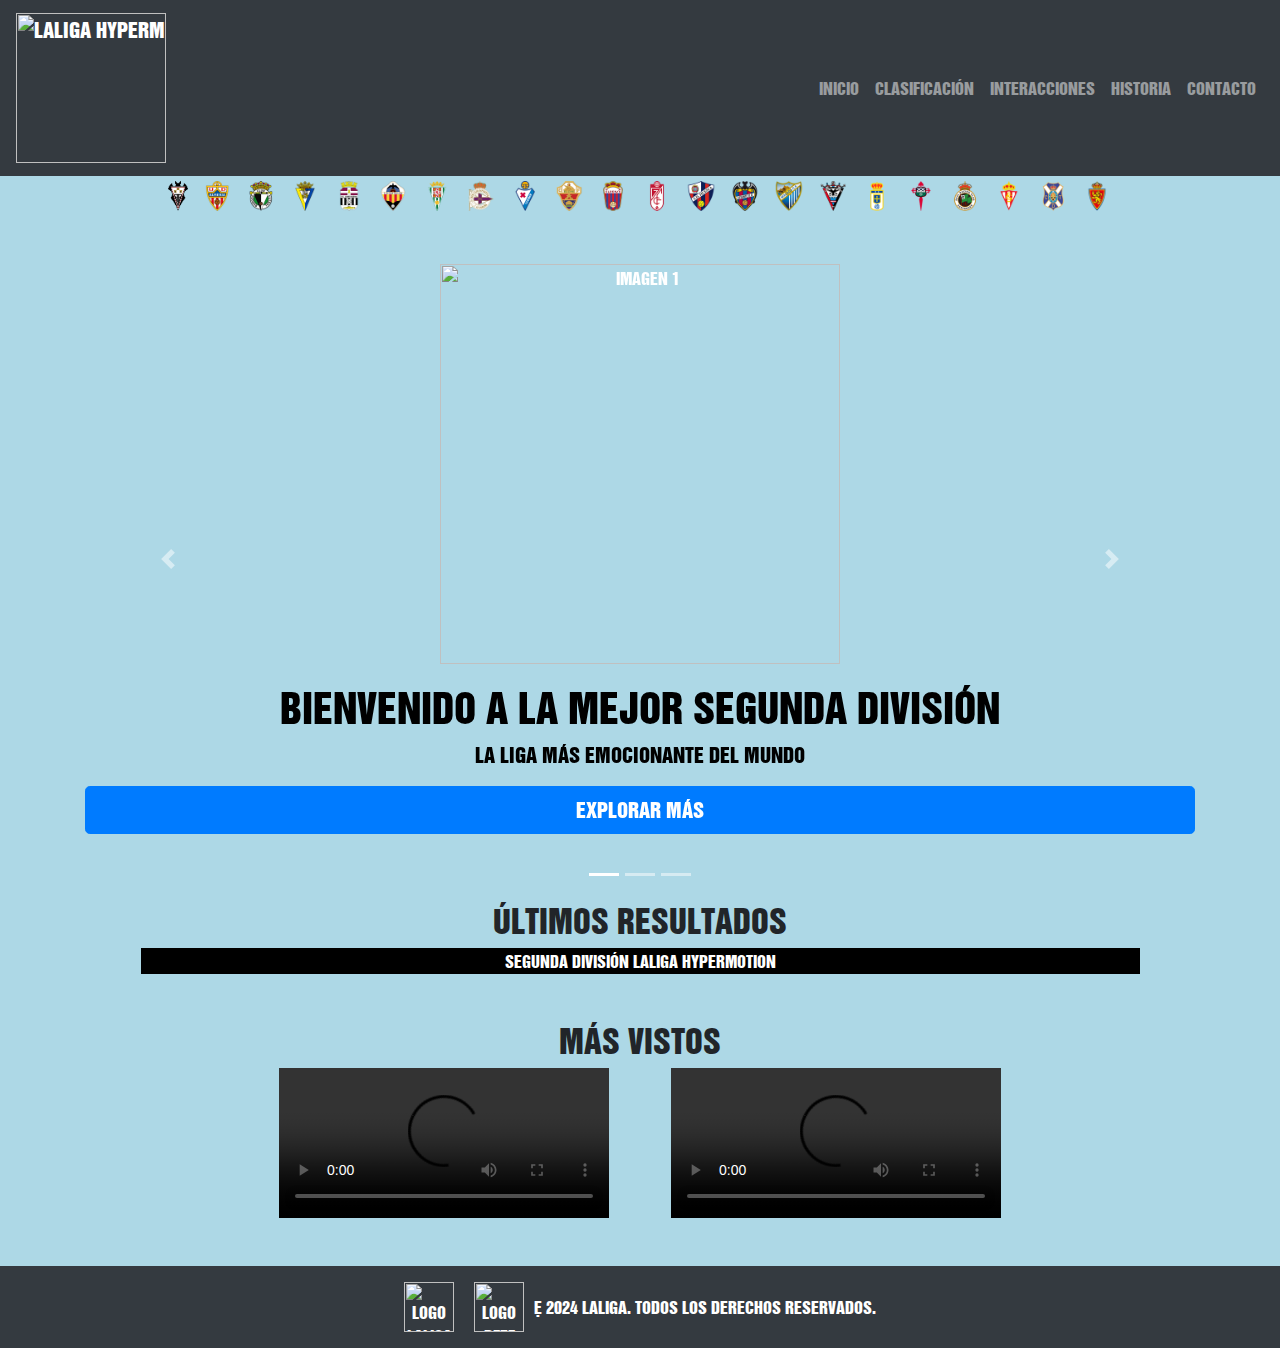
==== index.html @ 4e5f80a6 "First commit" ====
<html lang="es">
<head>
    <meta charset="UTF-8">
    <meta name="viewport" content="width=device-width, initial-scale=1.0">
    <title>LALIGA HYPERMOTION</title>
    <meta name="author" content="JESÚS PÉREZ">
    <title>LaLiga Hypermotion</title>
    <meta name="author" content="Jesús Pérez">
    <link rel="stylesheet" href="https://stackpath.bootstrapcdn.com/bootstrap/4.5.2/css/bootstrap.min.css">
    <link rel="stylesheet" href="styles.css">
    <style>
        @font-face {
            font-family: 'Quantum';
            src: url('font/QUANTU1H.TTF');
        }
        body {
            background-color: #ADD8E6; /* Azul celeste claro */
        }
        body, h1, h2, p, a, nav, footer {
            font-family: 'Quantum', sans-serif; /* Cambia el tipo de letra a Decalotype ExtraBold */
            text-transform: uppercase;
        }
    </style>
</head>
<body>
    
    <header>
        <nav class="navbar navbar-expand-lg navbar-dark bg-dark">
            <a class="navbar-brand" href="index.html"><img src="https://upload.wikimedia.org/wikipedia/commons/5/5d/LaLiga_Hypermotion_2023_Horizontal_Logo.svg" width="150" alt="LaLiga Hypermotion"></a>
            <button class="navbar-toggler" type="button" data-toggle="collapse" data-target="#navbarNav" aria-controls="navbarNav" aria-expanded="false" aria-label="Toggle navigation">
                <span class="navbar-toggler-icon"></span>
            </button>
            <div class="collapse navbar-collapse" id="navbarNav">
                <ul class="navbar-nav ml-auto">
                    <li class="nav-item"><a class="nav-link" href="index.html">INICIO</a></li>
                    <li class="nav-item"><a class="nav-link" href="clasificacion.html">CLASIFICACIÓN</a></li>
                    <li class="nav-item"><a class="nav-link" href="interacciones.html">INTERACCIONES</a></li>
                    <li class="nav-item"><a class="nav-link" href="historia.html">HISTORIA</a></li>
                    <li class="nav-item"><a class="nav-link" href="contacto.html">CONTACTO</a></li>
                </ul>
            </div>
        </nav>
    </header>
        
    <main>
        <div class="container text-center" style="align-items: center; justify-content: center;">
            <div class="row">
                <div class="col">
                    <a href="https://www.albacetebalompie.es/" target="_blank"><img src="img/Albacete Balompié.png" width="20" height="30" alt="ALBACETE" style="margin: 5px; transition: all 0.1s ease-in-out;" onmouseover="this.style.transform='scale(1.5)'" onmouseout="this.style.transform='scale(1)'"></a>
                    <a href="https://www.udalmeriasad.com/" target="_blank"><img src="img/Unión Deportiva Almería SAD.png" width="30" height="30" alt="ALMERÍA" style="margin: 5px; transition: all 0.1s ease-in-out;" onmouseover="this.style.transform='scale(1.5)'" onmouseout="this.style.transform='scale(1)'"></a>
                    <a href="https://www.burgoscf.es/" target="_blank"><img src="img/Burgos Club de Fútbol.png" width="30" height="30" alt="BURGOS" style="margin: 5px; transition: all 0.1s ease-in-out;" onmouseover="this.style.transform='scale(1.5)'" onmouseout="this.style.transform='scale(1)'"></a>
                    <a href="https://www.cadizcf.com/" target="_blank"><img src="img/Cádiz Club de Fútbol SAD.png" width="30" height="30" alt="CÁDIZ" style="margin: 5px; transition: all 0.1s ease-in-out;" onmouseover="this.style.transform='scale(1.5)'" onmouseout="this.style.transform='scale(1)'"></a>
                    <a href="" target="_blank"><img src="img/Fútbol Club Cartagena.png" width="30" height="30" alt="CARTAGENA" style="margin: 5px; transition: all 0.1s ease-in-out;" onmouseover="this.style.transform='scale(1.5)'" onmouseout="this.style.transform='scale(1)'"></a>
                    <a href="https://www.cdcastellon.com/" target="_blank"><img src="img/Castellón.png" width="30" height="30" alt="CASTELLÓN" style="margin: 5px; transition: all 0.1s ease-in-out;" onmouseover="this.style.transform='scale(1.5)'" onmouseout="this.style.transform='scale(1)'"></a>
                    <a href="https://cordobacf.com/" target="_blank"><img src="img/Córdoba.png" width="30" height="30" alt="CÓRDOBA" style="margin: 5px; transition: all 0.1s ease-in-out;" onmouseover="this.style.transform='scale(1.5)'" onmouseout="this.style.transform='scale(1)'"></a>
                    <a href="https://www.rcdeportivo.es/" target="_blank"><img src="img/Deportivo de La Coruña.png" width="30" height="30" alt="DEPORTIVO LA CORUÑA" style="margin: 5px; transition: all 0.1s ease-in-out;" onmouseover="this.style.transform='scale(1.5)'" onmouseout="this.style.transform='scale(1)'"></a>
                    <a href="https://www.sdeibar.com/" target="_blank"><img src="img/Sociedad Deportiva Eibar SAD.png" width="30" height="30" alt="EIBAR" style="margin: 5px; transition: all 0.1s ease-in-out;" onmouseover="this.style.transform='scale(1.5)'" onmouseout="this.style.transform='scale(1)'"></a>
                    <a href="https://www.elchecf.es/" target="_blank"><img src="img/Elche Club de Fútbol SAD.png" width="30" height="30" alt="ELCHE" style="margin: 5px; transition: all 0.1s ease-in-out;" onmouseover="this.style.transform='scale(1.5)'" onmouseout="this.style.transform='scale(1)'"></a>
                    <a href="https://www.cdeldense.es/" target="_blank"><img src="img/Club Deportivo Eldense.png" width="30" height="30" alt="ELDENSE" style="margin: 5px; transition: all 0.1s ease-in-out;" onmouseover="this.style.transform='scale(1.5)'" onmouseout="this.style.transform='scale(1)'"></a>
                    <a href="https://www.granadacf.es/" target="_blank"><img src="img\Granada.png" width="30" height="30" alt="GRANADA" style="margin: 5px; transition: all 0.1s ease-in-out;" onmouseover="this.style.transform='scale(1.5)'" onmouseout="this.style.transform='scale(1)'"></a>
                    <a href="https://www.sdhuesca.es/" target="_blank"><img src="img/Sociedad Deportiva Huesca SAD.png" width="30" height="30" alt="HUESCA" style="margin: 5px; transition: all 0.1s ease-in-out;" onmouseover="this.style.transform='scale(1.5)'" onmouseout="this.style.transform='scale(1)'"></a>
                    <a href="https://www.levanteud.com/es" target="_blank"><img src="img/Levante Unión Deportiva SAD.png" width="30" height="30" alt="LEVANTE" style="margin: 5px; transition: all 0.1s ease-in-out;" onmouseover="this.style.transform='scale(1.5)'" onmouseout="this.style.transform='scale(1)'"></a>
                    <a href="https://www.malagacf.com/" target="_blank"><img src="img\Malaga.png" width="30" height="30" alt="MÁLAGA" style="margin: 5px; transition: all 0.1s ease-in-out;" onmouseover="this.style.transform='scale(1.5)'" onmouseout="this.style.transform='scale(1)'"></a>
                    <a href="https://www.cdmirandes.com/" target="_blank"><img src="img/Club Deportivo Mirandés SAD.png" width="30" height="30" alt="MIRANDÉS" style="margin: 5px; transition: all 0.1s ease-in-out;" onmouseover="this.style.transform='scale(1.5)'" onmouseout="this.style.transform='scale(1)'"></a>
                    <a href="https://www.realoviedo.es/" target="_blank"><img src="img/Real Oviedo SAD.png" width="30" height="30" alt="REAL OVIEDO" style="margin: 5px; transition: all 0.1s ease-in-out;" onmouseover="this.style.transform='scale(1.5)'" onmouseout="this.style.transform='scale(1)'"></a>
                    <a href="https://www.racingclubferrol.net/" target="_blank"><img src="img/Racing Club de Ferrol.png" width="30" height="30" alt="FERROL" style="margin: 5px; transition: all 0.1s ease-in-out;" onmouseover="this.style.transform='scale(1.5)'" onmouseout="this.style.transform='scale(1)'"></a>
                    <a href="https://www.realracingclub.es/" target="_blank"><img src="img/Real Racing Club de Santander.png" width="30" height="30" alt="RACING SANTANDER" style="margin: 5px; transition: all 0.1s ease-in-out;" onmouseover="this.style.transform='scale(1.5)'" onmouseout="this.style.transform='scale(1)'"></a>
                    <a href="https://www.realsporting.com/" target="_blank"><img src="img/Real Sporting de Gijón SAD.png" width="30" height="30" alt="SPORTING GIJÓN" style="margin: 5px; transition: all 0.1s ease-in-out;" onmouseover="this.style.transform='scale(1.5)'" onmouseout="this.style.transform='scale(1)'"></a>
                    <a href="https://www.clubdeportivotenerife.es/" target="_blank"><img src="img/Club Deportivo Tenerife SAD.png" width="30" height="30" alt="TENERIFE" style="margin: 5px; transition: all 0.1s ease-in-out;" onmouseover="this.style.transform='scale(1.5)'" onmouseout="this.style.transform='scale(1)'"></a>
                    <a href="https://www.realzaragoza.com/" target="_blank"><img src="img\Zaragoza.png" width="30" height="30" alt="TENERIFE" style="margin: 5px; transition: all 0.1s ease-in-out;" onmouseover="this.style.transform='scale(1.5)'" onmouseout="this.style.transform='scale(1)'"></a>
                
            </div>
        </div>
        <section id="heroCarousel" class="hero bg-transparent text-white text-center py-5 carousel slide" data-ride="carousel">
            <!-- Indicadores del carrusel -->
            <ol class="carousel-indicators">
                <li data-target="#heroCarousel" data-slide-to="0" class="active"></li>
                <li data-target="#heroCarousel" data-slide-to="1"></li>
                <li data-target="#heroCarousel" data-slide-to="2"></li>
            </ol>

            <!-- Contenedor de imágenes del carrusel -->
            <div class="carousel-inner text-center">
                <div class="carousel-item active">
                    <img src="https://estaticos-cdn.prensaiberica.es/clip/c466f0a5-0488-4df0-a020-026f562acb87_16-9-discover-aspect-ratio_default_0.jpg" class="d-block mx-auto" style="height: 400px; width: auto; background-color: transparent;" alt="Imagen 1">
                </div>
                <div class="carousel-item">
                    <img src="https://estaticos-cdn.prensaiberica.es/clip/8e27ff8f-0bbf-4252-9c70-a919555d6896_alta-libre-aspect-ratio_default_0.jpg" class="d-block mx-auto" style="height: 400px; width: auto; background-color: transparent;" alt="Imagen 2">
                </div>
                <div class="carousel-item">
                    <img src="https://www.eldiarioalerta.com/asset/thumbnail,768,432,center,center/media/diarioalerta/images/2024/08/22/2024082217331142452.jpg" class="d-block mx-auto" style="height: 400px; width: auto; background-color: transparent;" alt="Imagen 3">
                </div>
            </div>

            <!-- Textos fuera de las imágenes del carrusel -->
            <div class="carousel-caption d-md-block" style="text-align: center; color: rgb(0, 0, 0); bottom: 0; position: relative; left: 50%; transform: translateX(-50%);">
                <h1 class="display-5" style="display: block;">Bienvenido a La mejor segunda división</h1>
                <p class="lead" style="display: block;">La liga más emocionante del mundo</p>
                <a href="moderno.html" class="btn btn-primary btn-lg" style="display: block;">Explorar más</a>
            </div>

            <!-- Controles del carrusel -->
            <a class="carousel-control-prev" href="#heroCarousel" role="button" data-slide="prev">
                <span class="carousel-control-prev-icon" aria-hidden="true"></span>
                <span class="sr-only">Anterior</span>
            </a>
            <a class="carousel-control-next" href="#heroCarousel" role="button" data-slide="next">
                <span class="carousel-control-next-icon" aria-hidden="true"></span>
                <span class="sr-only">Siguiente</span>
            </a>
        </section>

        
        <h2 class="text-center">Últimos Resultados</h2>
        <div style="font-size: 1em;line-height: 1em;background: #000;color: #fff;margin: 0 auto;padding: 0.3em 0;width:90%;text-align:center">
            <a target="_blank" style="color:#FFF;text-decoration:none" href="https://www.siguetuliga.com/liga/nacional-segunda-division-laliga-hypermotion?utm_source=widget2&utm_medium=webs%2Bo%2Bblogs&utm_campaign=Widgets%2Bresultados">Segunda División LaLiga Hypermotion</a></div>
        <script type="text/javascript">widthIcon = "14";heightIcon = "14";</script>
        <script language="javascript" src="https://www.siguetuliga.com/widget/resultados2.php?id=5858" charset="iso-8859-1"></script>
        <section class="container my-5">
            <h2 class="text-center">Más vistos</h2>
            <div class="row d-flex align-items-center justify-content-center mx-auto">
                <div class="col-md-4 mx-3">
                    <video width="100%" controls>
                        <source src="img\Ascenso Osasuna a 1ª División (Temp. 2015 - 2016).mp4" type="video/mp4">
                        Tu navegador no soporta el video.
                    </video>
                </div>
                <div class="col-md-4 mx-3">
                    <video width="100%" controls>
                        <source src="img\CÓRDOBA CF 2 - 0 CD ELDENSE RESUMEN LALIGA HYPERMOTION.mp4" type="video/mp4">
                        Tu navegador no soporta el video.
                    </video>
                </div>
                
            </div>
        </section>
        </section>
    </main>
    <footer class="bg-dark text-white text-center py-3 d-flex align-items-center justify-content-center">
    <img src="https://upload.wikimedia.org/wikipedia/commons/thumb/0/0f/LaLiga_logo_2023.svg/1200px-LaLiga_logo_2023.svg.png" alt="Logo LaLiga" style="width: 50px; height: 50px; margin-right: 10px;">
    <img src="https://upload.wikimedia.org/wikipedia/commons/thumb/e/ea/Royal_Spanish_Football_Federation_logo.svg/640px-Royal_Spanish_Football_Federation_logo.svg.png" alt="Logo RFEF" style="width: 50px; height: 50px; margin: 0 10px;">
    <p class="mb-0">&copy; 2024 LaLiga. Todos los derechos reservados.</p>
</footer>

    <script src="https://code.jquery.com/jquery-3.5.1.slim.min.js"></script>
    <script src="https://cdn.jsdelivr.net/npm/@popperjs/core@2.6.0/dist/umd/popper.min.js"></script>
    <script src="https://stackpath.bootstrapcdn.com/bootstrap/4.5.2/js/bootstrap.min.js"></script>
</body>
</html>
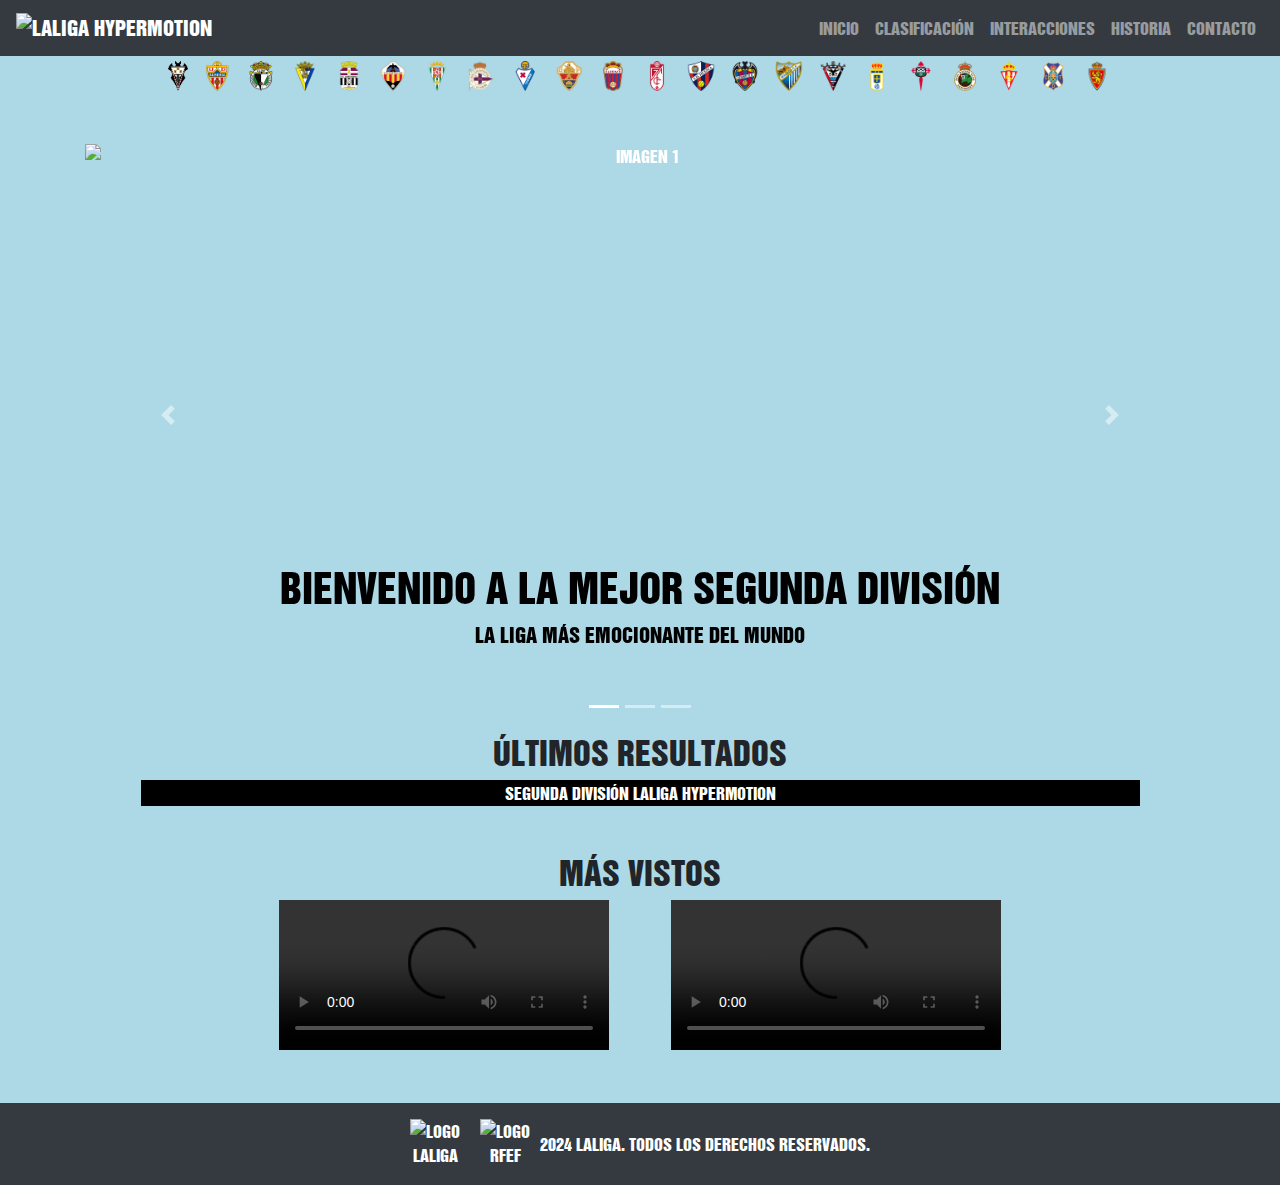
==== commit 1fd059d9: "Entrega" ====
--- a/index.html
+++ b/index.html
@@ -1,5 +1,7 @@
+<!DOCTYPE html>
 <html lang="es">
 <head>
+    <link rel="stylesheet" href="styles.css">
     <meta charset="UTF-8">
     <meta name="viewport" content="width=device-width, initial-scale=1.0">
     <title>LALIGA HYPERMOTION</title>
@@ -8,19 +10,6 @@
     <meta name="author" content="Jesús Pérez">
     <link rel="stylesheet" href="https://stackpath.bootstrapcdn.com/bootstrap/4.5.2/css/bootstrap.min.css">
     <link rel="stylesheet" href="styles.css">
-    <style>
-        @font-face {
-            font-family: 'Quantum';
-            src: url('font/QUANTU1H.TTF');
-        }
-        body {
-            background-color: #ADD8E6; /* Azul celeste claro */
-        }
-        body, h1, h2, p, a, nav, footer {
-            font-family: 'Quantum', sans-serif; /* Cambia el tipo de letra a Decalotype ExtraBold */
-            text-transform: uppercase;
-        }
-    </style>
 </head>
 <body>
     
@@ -96,7 +85,6 @@
             <div class="carousel-caption d-md-block" style="text-align: center; color: rgb(0, 0, 0); bottom: 0; position: relative; left: 50%; transform: translateX(-50%);">
                 <h1 class="display-5" style="display: block;">Bienvenido a La mejor segunda división</h1>
                 <p class="lead" style="display: block;">La liga más emocionante del mundo</p>
-                <a href="moderno.html" class="btn btn-primary btn-lg" style="display: block;">Explorar más</a>
             </div>
 
             <!-- Controles del carrusel -->
@@ -139,7 +127,7 @@
     <footer class="bg-dark text-white text-center py-3 d-flex align-items-center justify-content-center">
     <img src="https://upload.wikimedia.org/wikipedia/commons/thumb/0/0f/LaLiga_logo_2023.svg/1200px-LaLiga_logo_2023.svg.png" alt="Logo LaLiga" style="width: 50px; height: 50px; margin-right: 10px;">
     <img src="https://upload.wikimedia.org/wikipedia/commons/thumb/e/ea/Royal_Spanish_Football_Federation_logo.svg/640px-Royal_Spanish_Football_Federation_logo.svg.png" alt="Logo RFEF" style="width: 50px; height: 50px; margin: 0 10px;">
-    <p class="mb-0">&copy; 2024 LaLiga. Todos los derechos reservados.</p>
+    <p class="mb-0">2024 LaLiga. Todos los derechos reservados.</p>
 </footer>
 
     <script src="https://code.jquery.com/jquery-3.5.1.slim.min.js"></script>
--- a/styles.css
+++ b/styles.css
@@ -0,0 +1,19 @@
+@font-face {
+    font-family: 'Quantum';
+    src: url('font/QUANTU1H.TTF');
+  }
+  
+  body {
+    background-color: #ADD8E6; /* Azul celeste claro */
+  }
+  
+  body, h1, h2, p, a, nav, footer {
+    font-family: 'Quantum', sans-serif; /* Tipo de letra */
+    text-transform: uppercase;
+  }
+  
+  .img-fluid {
+    width: 100%;
+    height: 200px; /* height fija para todas las imagenes */
+    object-fit: cover; 
+  }--- a/styles.css
+++ b/styles.css
@@ -0,0 +1,19 @@
+@font-face {
+    font-family: 'Quantum';
+    src: url('font/QUANTU1H.TTF');
+  }
+  
+  body {
+    background-color: #ADD8E6; /* Azul celeste claro */
+  }
+  
+  body, h1, h2, p, a, nav, footer {
+    font-family: 'Quantum', sans-serif; /* Tipo de letra */
+    text-transform: uppercase;
+  }
+  
+  .img-fluid {
+    width: 100%;
+    height: 200px; /* height fija para todas las imagenes */
+    object-fit: cover; 
+  }